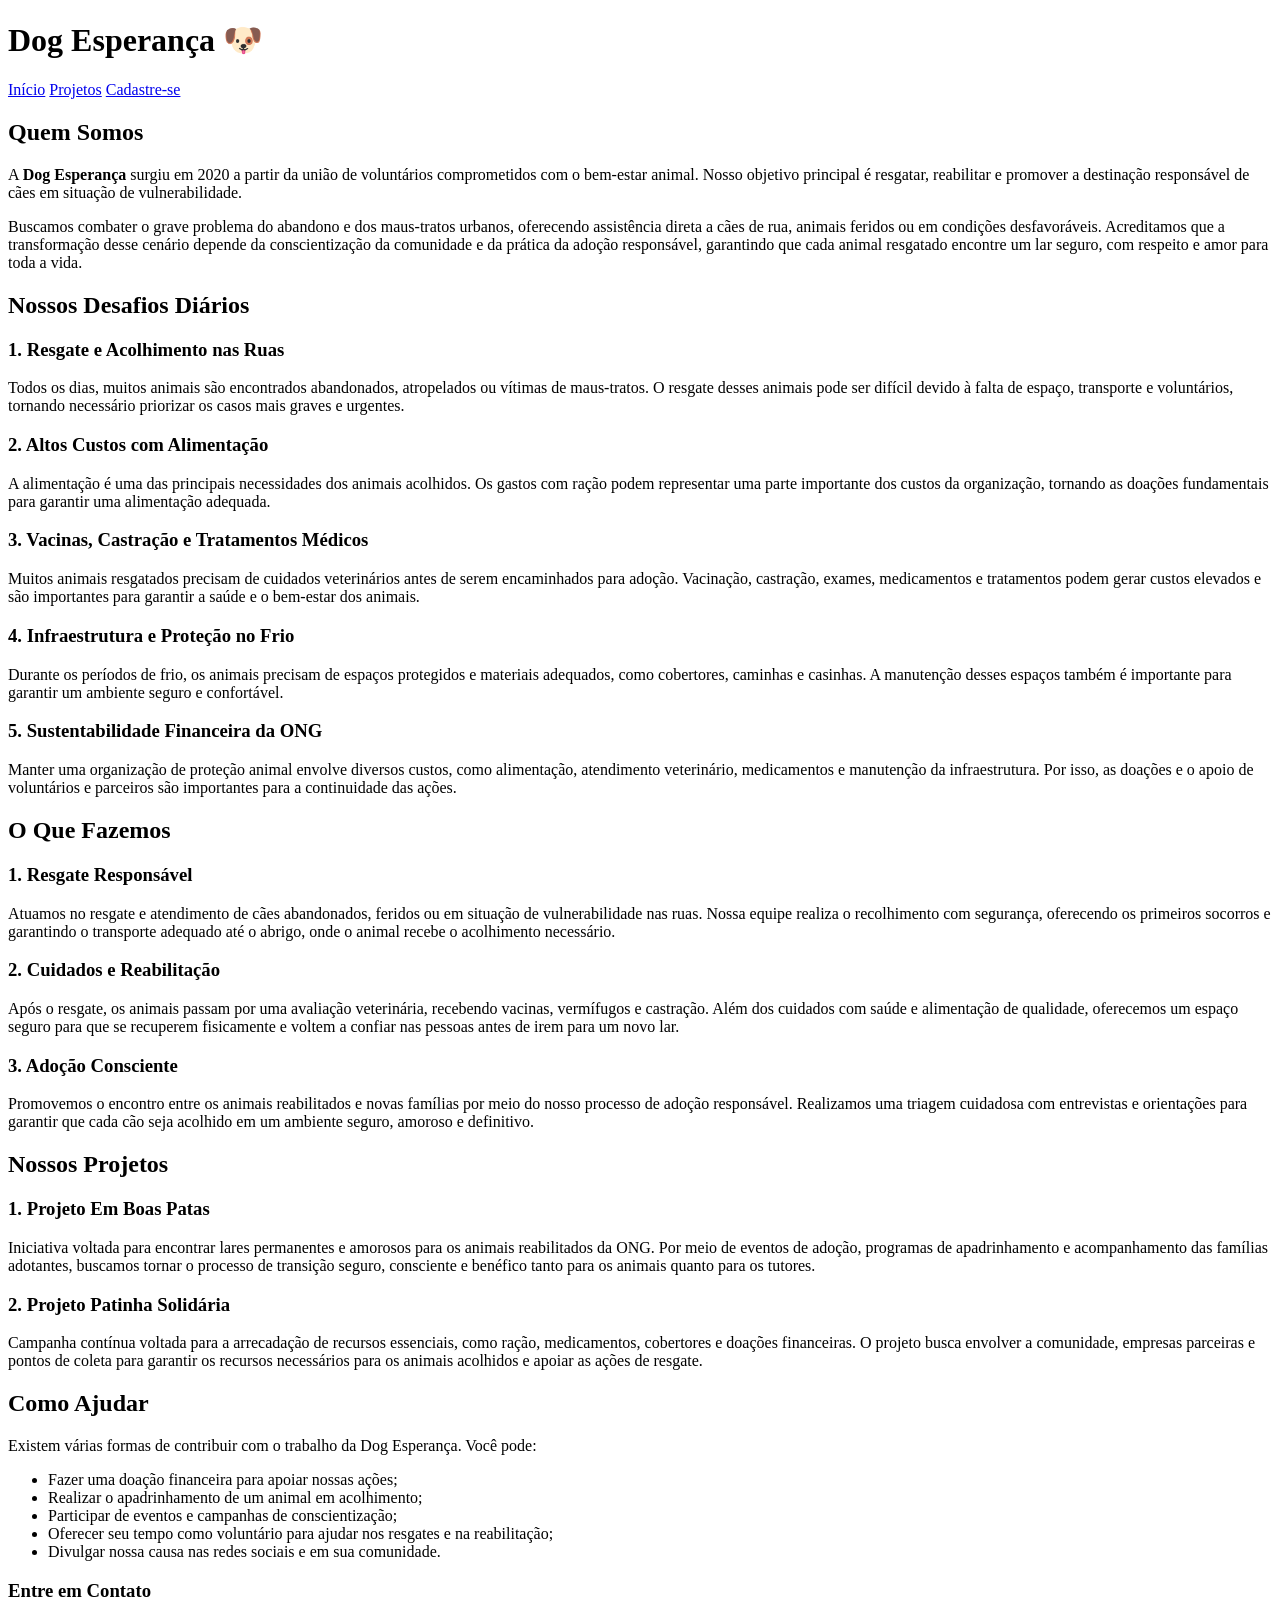
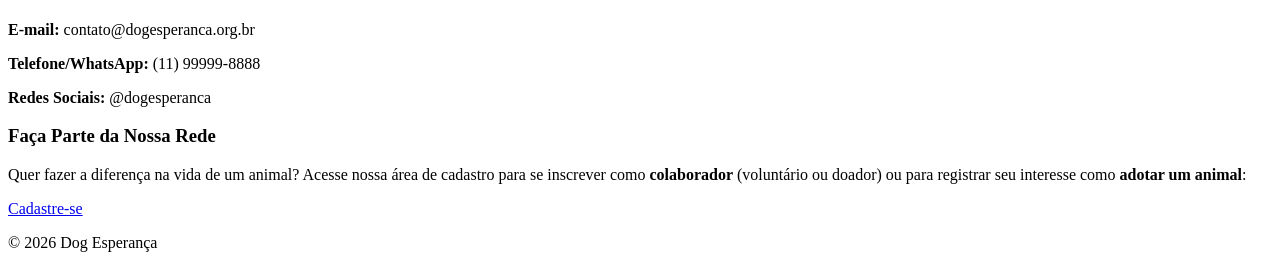
==== index.html @ f0a6631d "Adiciona página inicial do site" ====
<!DOCTYPE html>
<html lang="pt-BR">
<head>
  <meta charset="UTF-8" />
  <meta name="viewport" content="width=device-width, initial-scale=1.0" />
  <meta name="description" content="A Dog Esperança ajuda cachorros de rua a encontrarem um lar por meio de resgates, cuidados e ações de adoção." />
  <meta name="author" content="Arthur Viturino" />
  <link rel="icon" href="logo.png" type="image/png" /> <!-- "estou pensando qual imagem colocar" -->
  <title>Dog Esperança</title>
</head>

<body>

<header>
    <h1>Dog Esperança 🐶</h1>
</header>

<nav>
    <!-- "Página inicial" -->
    <a href="index.html">Início</a> 

    <!-- Página com informações detalhadas sobre os projetos da ONG -->
    <a href="projetos.html">Projetos</a>

    <!-- Página de cadastro para voluntários e adotantes -->
    <a href="cadastro.html">Cadastre-se</a> 
</nav>

<main>

    <section>
    <h2>Quem Somos</h2>

    <!-- SOBRE A ONG DOG ESPERANÇA -->
    <!-- Foco: História de fundação, missão principal, público atendido, enfrentamento dos desafios e apelo para adoção responsável. -->
    <p>
        A <strong>Dog Esperança</strong> surgiu em 2020 a partir da união de voluntários comprometidos com o bem-estar animal. Nosso objetivo principal é resgatar, reabilitar e promover a destinação responsável de cães em situação de vulnerabilidade.
    </p>
    <p>
        Buscamos combater o grave problema do abandono e dos maus-tratos urbanos, oferecendo assistência direta a cães de rua, animais feridos ou em condições desfavoráveis. Acreditamos que a transformação desse cenário depende da conscientização da comunidade e da prática da adoção responsável, garantindo que cada animal resgatado encontre um lar seguro, com respeito e amor para toda a vida.
    </p>
</section>

<section>
    <h2>Nossos Desafios Diários</h2>

    <!-- PROBLEMA 1: RESGATE E ACOLHIMENTO -->
    <!-- Foco: A urgência nas ruas, a dificuldade de acolhimento e a necessidade de voluntários e transporte. -->
    <article class="problema-item">
        <h3>1. Resgate e Acolhimento nas Ruas</h3>
        <p>
            Todos os dias, muitos animais são encontrados abandonados, atropelados ou vítimas de maus-tratos. 
            O resgate desses animais pode ser difícil devido à falta de espaço, transporte e voluntários, 
            tornando necessário priorizar os casos mais graves e urgentes.
        </p>
    </article>

    <!-- PROBLEMA 2: ALIMENTAÇÃO -->
    <!-- Foco: Os custos com ração e a importância das doações para manter os animais bem alimentados. -->
    <article class="problema-item">
        <h3>2. Altos Custos com Alimentação</h3>
        <p>
            A alimentação é uma das principais necessidades dos animais acolhidos. 
            Os gastos com ração podem representar uma parte importante dos custos da organização, 
            tornando as doações fundamentais para garantir uma alimentação adequada.
        </p>
    </article>

    <!-- PROBLEMA 3: CUIDADOS VETERINÁRIOS E VACINAS -->
    <!-- Foco: Vacinação, castração, exames, medicamentos e tratamentos. -->
    <article class="problema-item">
        <h3>3. Vacinas, Castração e Tratamentos Médicos</h3>
        <p>
            Muitos animais resgatados precisam de cuidados veterinários antes de serem encaminhados 
            para adoção. Vacinação, castração, exames, medicamentos e tratamentos podem gerar custos 
            elevados e são importantes para garantir a saúde e o bem-estar dos animais.
        </p>
    </article>

    <!-- PROBLEMA 4: PROTEÇÃO NO FRIO E INFRAESTRUTURA -->
    <!-- Foco: Cobertores, caminhas, casinhas e manutenção do espaço de acolhimento. -->
    <article class="problema-item">
        <h3>4. Infraestrutura e Proteção no Frio</h3>
        <p>
            Durante os períodos de frio, os animais precisam de espaços protegidos e materiais adequados, 
            como cobertores, caminhas e casinhas. A manutenção desses espaços também é importante para 
            garantir um ambiente seguro e confortável.
        </p>
    </article>

    <!-- PROBLEMA 5: DEPENDÊNCIA DE DOAÇÕES -->
    <!-- Foco: A importância do apoio da comunidade para manter as ações da ONG. -->
    <article class="problema-item">
        <h3>5. Sustentabilidade Financeira da ONG</h3>
        <p>
            Manter uma organização de proteção animal envolve diversos custos, como alimentação, 
            atendimento veterinário, medicamentos e manutenção da infraestrutura. 
            Por isso, as doações e o apoio de voluntários e parceiros são importantes para a continuidade das ações.
        </p>
    </article>
</section>

    <section>
    <h2>O Que Fazemos</h2>

    <!-- AÇÃO 1: RESGATE -->
    <!-- Foco: Como é feita a busca, o acolhimento seguro e a retirada do animal da situação de risco. -->
    <article class="acao-item">
        <h3>1. Resgate Responsável</h3>
        <p>
            Atuamos no resgate e atendimento de cães abandonados, feridos ou em situação de vulnerabilidade nas ruas. 
            Nossa equipe realiza o recolhimento com segurança, oferecendo os primeiros socorros e garantindo o transporte 
            adequado até o abrigo, onde o animal recebe o acolhimento necessário.
        </p>
    </article>

    <!-- AÇÃO 2: CUIDADOS E REABILITAÇÃO -->
    <!-- Foco: Atendimento veterinário, exames, vacinação, castração, alimentação e reabilitação emocional. -->
    <article class="acao-item">
        <h3>2. Cuidados e Reabilitação</h3>
        <p>
            Após o resgate, os animais passam por uma avaliação veterinária, recebendo vacinas, vermífugos e castração. 
            Além dos cuidados com saúde e alimentação de qualidade, oferecemos um espaço seguro para que se recuperem fisicamente 
            e voltem a confiar nas pessoas antes de irem para um novo lar.
        </p>
    </article>

    <!-- AÇÃO 3: ADOÇÃO CONSCIENTE -->
    <!-- Foco: A triagem das famílias, feiras de adoção e a busca por lares definitivos e seguros. -->
    <article class="acao-item">
        <h3>3. Adoção Consciente</h3>
        <p>
            Promovemos o encontro entre os animais reabilitados e novas famílias por meio do nosso processo de adoção responsável. 
            Realizamos uma triagem cuidadosa com entrevistas e orientações para garantir que cada cão seja acolhido em um ambiente 
            seguro, amoroso e definitivo.
        </p>
    </article>
</section>

    <section>
    <h2>Nossos Projetos</h2>

    <!-- PROJETO 1: EM BOAS PATAS -->
    <!-- Foco: Adoção responsável, feiras de adoção, apadrinhamento e integração do animal com a nova família. -->
    <article class="projeto-item">
        <h3>1. Projeto Em Boas Patas</h3>
        <p>
            Iniciativa voltada para encontrar lares permanentes e amorosos para os animais reabilitados da ONG.
            Por meio de eventos de adoção, programas de apadrinhamento e acompanhamento das famílias adotantes,
            buscamos tornar o processo de transição seguro, consciente e benéfico tanto para os animais quanto para os tutores.
        </p>
    </article>

    <!-- PROJETO 2: PATINHA SOLIDÁRIA -->
    <!-- Foco: Arrecadação de ração, cobertores, remédios e doações financeiras para manter a ONG funcionando. -->
    <article class="projeto-item">
        <h3>2. Projeto Patinha Solidária</h3>
        <p>
            Campanha contínua voltada para a arrecadação de recursos essenciais, como ração, medicamentos,
            cobertores e doações financeiras. O projeto busca envolver a comunidade, empresas parceiras e
            pontos de coleta para garantir os recursos necessários para os animais acolhidos e apoiar as ações de resgate.
        </p>
    </article>
</section>

<section>
    <h2>Como Ajudar</h2>

    <!-- FORMAS DE CONTRIBUIÇÃO -->
    <!-- Foco: Formas de apoio, dados de contato e direcionamento para a página de cadastro. -->
    <p>
        Existem várias formas de contribuir com o trabalho da Dog Esperança. Você pode:
    </p>
    <ul>
        <li>Fazer uma doação financeira para apoiar nossas ações;</li>
        <li>Realizar o apadrinhamento de um animal em acolhimento;</li>
        <li>Participar de eventos e campanhas de conscientização;</li>
        <li>Oferecer seu tempo como voluntário para ajudar nos resgates e na reabilitação;</li>
        <li>Divulgar nossa causa nas redes sociais e em sua comunidade.</li>
    </ul>

    <!-- CANAIS DE CONTATO -->
    <div class="contato-info">
        <h3>Entre em Contato</h3>
        <p><strong>E-mail:</strong> contato@dogesperanca.org.br</p>
        <p><strong>Telefone/WhatsApp:</strong> (11) 99999-8888</p>
        <p><strong>Redes Sociais:</strong> @dogesperanca</p>
    </div>

    <!-- DIRECIONAMENTO PARA O CADASTRO -->
    <div class="cadastro-chamada">
        <h3>Faça Parte da Nossa Rede</h3>
        <p>
            Quer fazer a diferença na vida de um animal? Acesse nossa área de cadastro para se inscrever como 
            <strong>colaborador</strong> (voluntário ou doador) ou para registrar seu interesse como <strong>adotar um animal</strong>:
        </p>
        <p>
            <a href="cadastro.html">Cadastre-se</a>
        </p>
    </div>
</section>

</main>

<footer>
    <p>© 2026 Dog Esperança</p>
</footer>
</body>
</html>
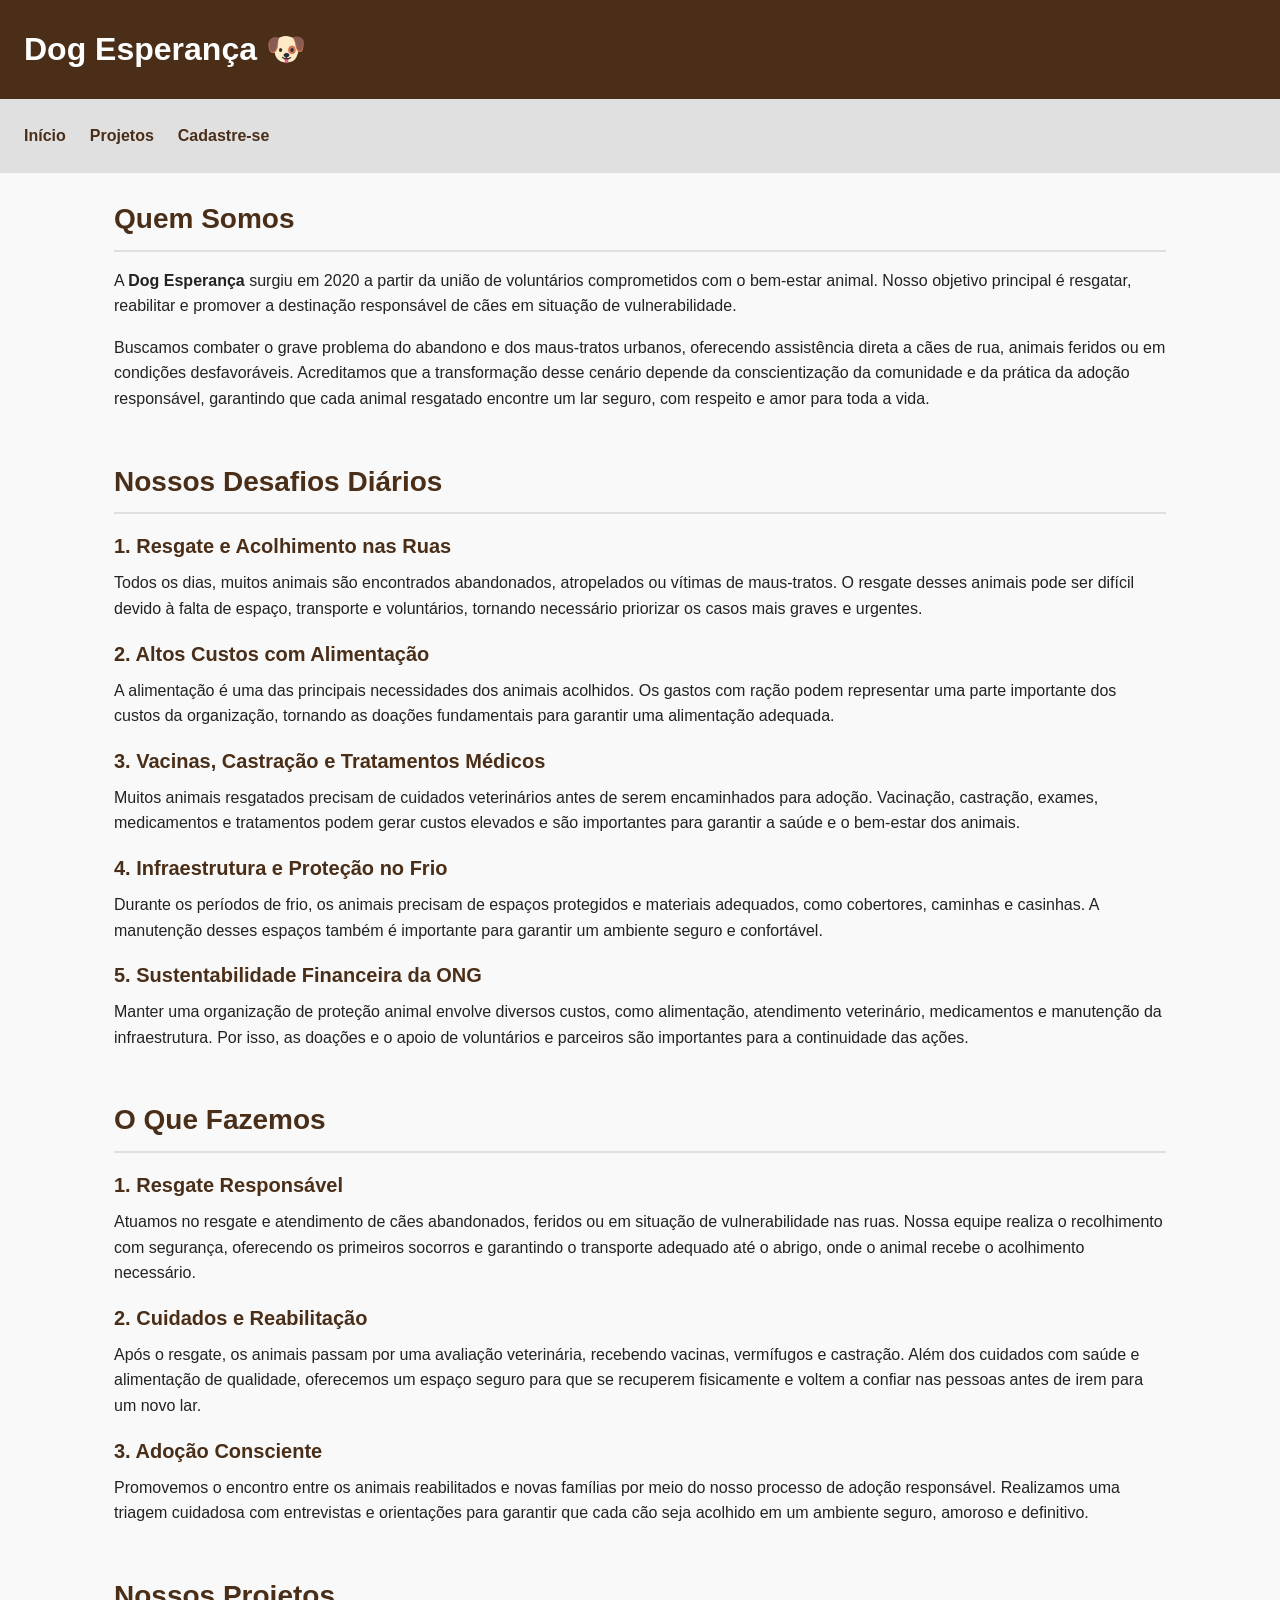
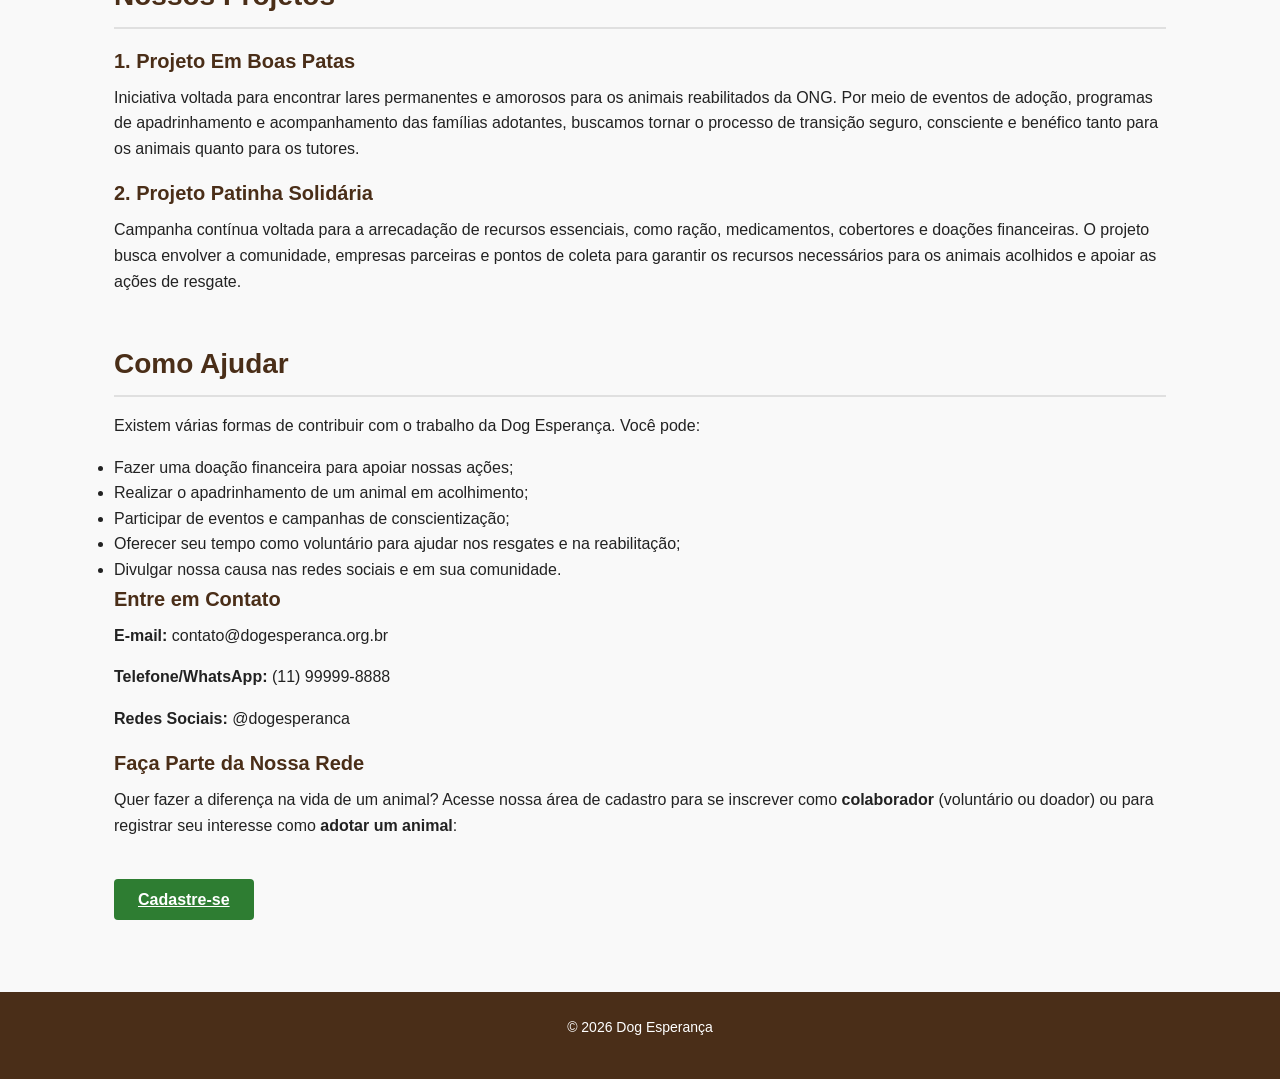
==== commit f9b7ca9a: "Atualiza HTMLs e adiciona style.css" ====
--- a/index.html
+++ b/index.html
@@ -1,12 +1,14 @@
 <!DOCTYPE html>
 <html lang="pt-BR">
 <head>
+  <title>Dog Esperança</title>
   <meta charset="UTF-8" />
   <meta name="viewport" content="width=device-width, initial-scale=1.0" />
   <meta name="description" content="A Dog Esperança ajuda cachorros de rua a encontrarem um lar por meio de resgates, cuidados e ações de adoção." />
   <meta name="author" content="Arthur Viturino" />
   <link rel="icon" href="logo.png" type="image/png" /> <!-- "estou pensando qual imagem colocar" -->
-  <title>Dog Esperança</title>
+  <!-- Outras tags como meta e title ficam aqui -->
+  <link rel="stylesheet" href="style.css">
 </head>
 
 <body>
@@ -16,14 +18,11 @@
 </header>
 
 <nav>
-    <!-- "Página inicial" -->
-    <a href="index.html">Início</a> 
-
-    <!-- Página com informações detalhadas sobre os projetos da ONG -->
-    <a href="projetos.html">Projetos</a>
-
-    <!-- Página de cadastro para voluntários e adotantes -->
-    <a href="cadastro.html">Cadastre-se</a> 
+    <ul>
+        <li><a href="index.html">Início</a></li>
+        <li><a href="projetos.html">Projetos</a></li>
+        <li><a href="cadastro.html">Cadastre-se</a></li>
+    </ul>
 </nav>
 
 <main>
@@ -195,7 +194,7 @@
             <strong>colaborador</strong> (voluntário ou doador) ou para registrar seu interesse como <strong>adotar um animal</strong>:
         </p>
         <p>
-            <a href="cadastro.html">Cadastre-se</a>
+            <a href="cadastro.html" class="btn btn-sucesso">Cadastre-se</a>
         </p>
     </div>
 </section>
--- a/style.css
+++ b/style.css
@@ -0,0 +1,251 @@
+/* ==================================================
+   Variáveis CSS PARA CORES, TIPOGRAFIA E ESPAÇAMENTO
+   ================================================== */
+:root {
+    /* PALETA DE CORES */
+    --cor-primaria-principal: #4a2e18;
+    --cor-primaria-hover: #6b4423;
+    --cor-secundaria-principal: #2e7d32;
+    --cor-secundaria-hover: #1b5e20;
+    
+    --cor-neutra-fundo: #f9f9f9;
+    --cor-neutra-superficie: #ffffff;
+    --cor-neutra-texto: #222222;
+    --cor-neutra-borda: #e0e0e0;
+
+    /* ESCALA TIPOGRÁFICA */
+    --fonte-tamanho-xs: 0.875rem;
+    --fonte-tamanho-sm: 1rem;
+    --fonte-tamanho-md: 1.25rem;
+    --fonte-tamanho-lg: 1.75rem;
+    --fonte-tamanho-xl: 2.5rem;
+
+    /* ESPAÇAMENTOS MODULARES */
+    --espaco-xs: 8px;
+    --espaco-sm: 16px;
+    --espaco-md: 24px;
+    --espaco-lg: 32px;
+    --espaco-xl: 48px; 
+}
+
+* {
+    margin: 0;
+    padding: 0;
+    box-sizing: border-box;
+}
+
+body {
+    font-family: Arial, Helvetica, sans-serif;
+    line-height: 1.6;
+    color: var(--cor-neutra-texto);
+    background-color: var(--cor-neutra-fundo);
+}
+
+/* ESPAÇAMENTO BÁSICO DO CONTEÚDO */
+header, nav, main, footer {
+    padding: var(--espaco-md);
+}
+
+header {
+    background-color: var(--cor-primaria-principal);
+    color: var(--cor-neutra-superficie);
+}
+
+/* MENU DE NAVEGAÇÃO */
+nav {
+    background-color: var(--cor-neutra-borda); 
+}
+
+nav ul {
+    list-style: none; 
+    display: flex; 
+    gap: var(--espaco-md); 
+}
+
+nav a {
+    text-decoration: none; 
+    color: var(--cor-primaria-principal); 
+    font-weight: bold; 
+}
+
+nav a:hover {
+    color: var(--cor-primaria-hover); 
+}
+
+/* CONTEÚDO PRINCIPAL E SEÇÕES */
+main {
+    max-width: 1100px;
+    margin: 0 auto;
+}
+
+section {
+    margin-bottom: var(--espaco-xl);
+}
+
+h2 {
+    color: var(--cor-primaria-principal);
+    font-size: var(--fonte-tamanho-lg);
+    margin-bottom: var(--espaco-sm);
+    border-bottom: 2px solid var(--cor-neutra-borda);
+    padding-bottom: var(--espaco-xs);
+}
+
+h3 {
+    color: var(--cor-primaria-principal);
+    font-size: var(--fonte-tamanho-md);
+    margin-bottom: var(--espaco-xs);
+}
+
+p {
+    margin-bottom: var(--espaco-sm);
+}
+
+/* RODAPÉ */
+footer {
+    background-color: var(--cor-primaria-principal);
+    color: var(--cor-neutra-superficie);
+    text-align: center;
+    font-size: var(--fonte-tamanho-xs);
+}
+
+/* ========================================================
+   NOVOS COMPONENTES: FORMULÁRIOS, BOTÕES, BADGES E ALERTAS
+   ======================================================== */
+
+/* CAMPOS DE FORMULÁRIO */
+form {
+    background-color: var(--cor-neutra-superficie);
+    padding: var(--espaco-md);
+    border-radius: 8px;
+    border: 1px solid var(--cor-neutra-borda);
+    max-width: 600px;
+}
+
+label {
+    display: block;
+    font-weight: bold;
+    margin-top: var(--espaco-sm);
+    margin-bottom: 4px;
+    font-size: var(--fonte-tamanho-sm);
+}
+
+input[type="text"],
+input[type="email"],
+input[type="tel"],
+input[type="date"],
+select,
+textarea {
+    width: 100%;
+    padding: var(--espaco-xs) var(--espaco-sm);
+    border: 1px solid var(--cor-neutra-borda);
+    border-radius: 4px;
+    font-size: var(--fonte-tamanho-sm);
+    background-color: var(--cor-neutra-fundo);
+    transition: all 0.3s ease;
+}
+
+input:focus, select:focus, textarea:focus {
+    outline: none;
+    border-color: var(--cor-primaria-principal);
+    background-color: var(--cor-neutra-superficie);
+    box-shadow: 0 0 5px rgba(74, 46, 24, 0.2);
+}
+
+/* VALIDAÇÃO DOS CAMPOS NO FORMULÁRIO */
+input:valid:not(:placeholder-shown) {
+    border-color: var(--cor-secundaria-principal);
+}
+
+input:invalid:not(:placeholder-shown) {
+    border-color: #d32f2f;
+}
+
+/* BOTÕES COM ESTADOS INTERATIVOS */
+button, 
+input[type="submit"], 
+.btn {
+    display: inline-block;
+    padding: var(--espaco-xs) var(--espaco-md);
+    font-size: var(--fonte-tamanho-sm);
+    font-weight: bold;
+    color: var(--cor-neutra-superficie);
+    background-color: var(--cor-primaria-principal);
+    border: none;
+    border-radius: 4px;
+    cursor: pointer;
+    margin-top: var(--espaco-md);
+    transition: all 0.3s ease;
+}
+
+button:hover, 
+input[type="submit"]:hover, 
+.btn:hover {
+    background-color: var(--cor-primaria-hover);
+    transform: translateY(-2px);
+    box-shadow: 0 4px 8px rgba(0, 0, 0, 0.15);
+}
+
+button:active, 
+input[type="submit"]:active, 
+.btn:active {
+    transform: translateY(0);
+}
+
+button:focus, 
+input[type="submit"]:focus, 
+.btn:focus {
+    outline: 2px solid var(--cor-secundaria-principal);
+    outline-offset: 2px;
+}
+
+/* Botão de destaque/sucesso */
+.btn-sucesso {
+    background-color: var(--cor-secundaria-principal);
+}
+
+.btn-sucesso:hover {
+    background-color: var(--cor-secundaria-hover);
+}
+
+/* BADGES */
+.badge {
+    display: inline-block;
+    padding: 2px 8px;
+    font-size: var(--fonte-tamanho-xs);
+    font-weight: bold;
+    border-radius: 12px;
+    color: var(--cor-neutra-superficie);
+    margin-left: var(--espaco-xs);
+    vertical-align: middle;
+}
+
+.badge-ativo { background-color: var(--cor-secundaria-principal); }
+.badge-urgente { background-color: #d32f2f; }
+.badge-info { background-color: #1976d2; }
+
+/* ALERTAS */
+.alerta {
+    padding: var(--espaco-sm);
+    border-radius: 4px;
+    margin-bottom: var(--espaco-md);
+    border-left: 5px solid;
+    font-size: var(--fonte-tamanho-sm);
+}
+
+.alerta-info {
+    background-color: #e3f2fd;
+    color: #0d47a1;
+    border-color: #1976d2;
+}
+
+.alerta-sucesso {
+    background-color: #e8f5e9;
+    color: #1b5e20;
+    border-color: var(--cor-secundaria-principal);
+}
+
+.alerta-erro {
+    background-color: #ffebee;
+    color: #c62828;
+    border-color: #d32f2f;
+}
